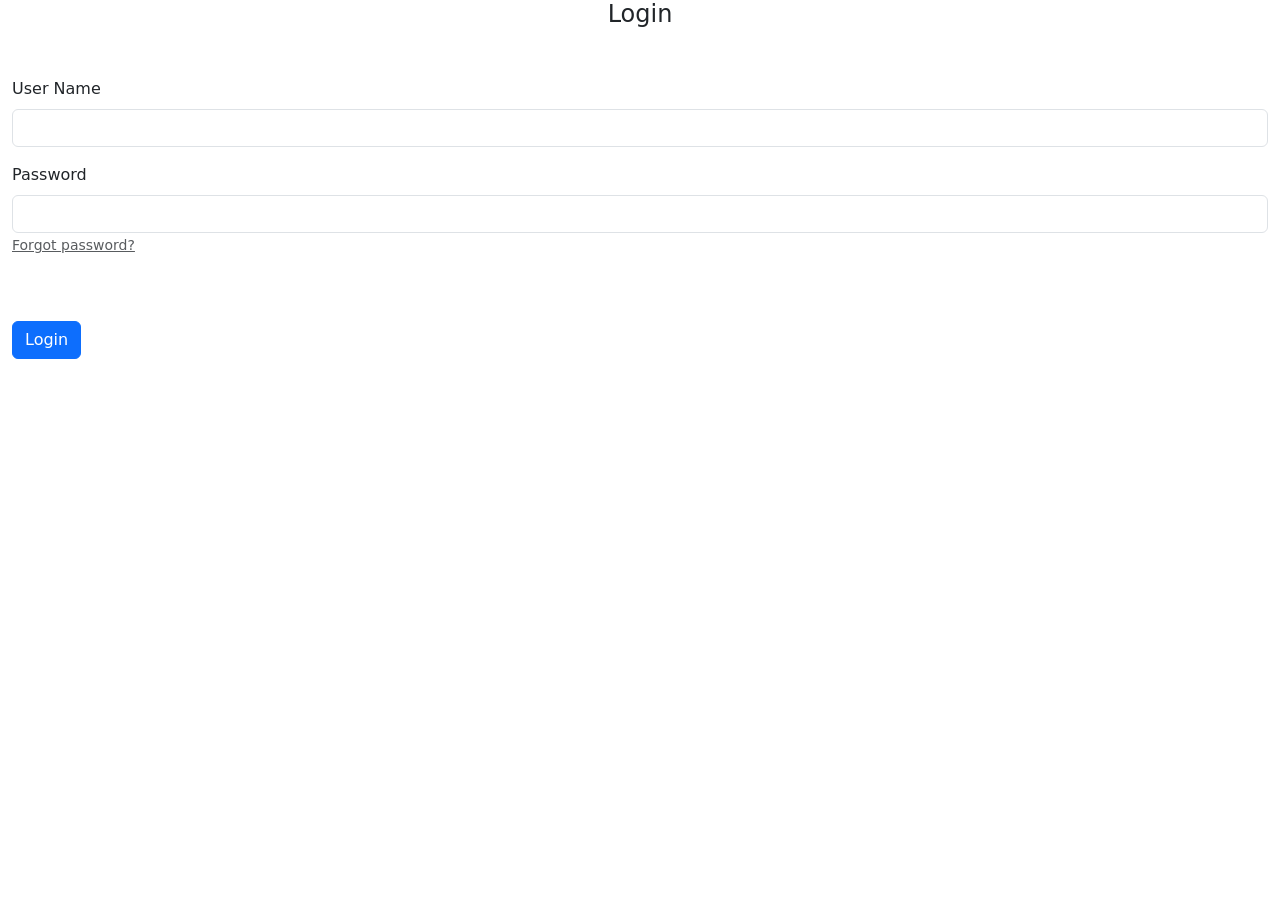
==== HTML files/index.html @ b796a16d "initial commit" ====
<!doctype html>
<html lang="en">

<head>
    <!-- Required meta tags -->
    <meta charset="utf-8">
    <meta name="viewport" content="width=device-width, initial-scale=1">

    <!-- Bootstrap CSS -->
    <link href="https://cdn.jsdelivr.net/npm/bootstrap@5.0.2/dist/css/bootstrap.min.css" rel="stylesheet"
        integrity="sha384-EVSTQN3/azprG1Anm3QDgpJLIm9Nao0Yz1ztcQTwFspd3yD65VohhpuuCOmLASjC" crossorigin="anonymous">
    <link href="D:\PERSONAL_FINANCIAL_DASHBORAD_PROJECT\IEEE-Hackathon2024\CSS files\stylelogin.css" rel="stylesheet">
    <title>Login Page</title>
</head>

<body>

    <div class="container-fluid">
        <form class="mx-auto">
            <h4 class="text-center">Login</h4>
            <div class="mb-3 mt-5">
                <label for="exampleInputEmail1" class="form-label">User Name</label>
                <input type="email" class="form-control" id="exampleInputEmail1" aria-describedby="emailHelp">
            </div>
            <div class="mb-3">
                <label for="exampleInputPassword1" class="form-label">Password</label>
                <input type="password" class="form-control" id="exampleInputPassword1">
                <a href="#" id="forgot-password" class="form-text mt-3">Forgot password?</a>
            </div>
            <button onclick=login() type="submit" class="btn btn-primary mt-5">Login</button>
            <script>
                function login() {
                    window.location.href = "indexmain.html";
                }
            </script>
    </div>


    <script src="https://cdn.jsdelivr.net/npm/bootstrap@5.0.2/dist/js/bootstrap.bundle.min.js"
        integrity="sha384-MrcW6ZMFYlzcLA8Nl+NtUVF0sA7MsXsP1UyJoMp4YLEuNSfAP+JcXn/tWtIaxVXM"
        crossorigin="anonymous"></script>

</body>

</html>
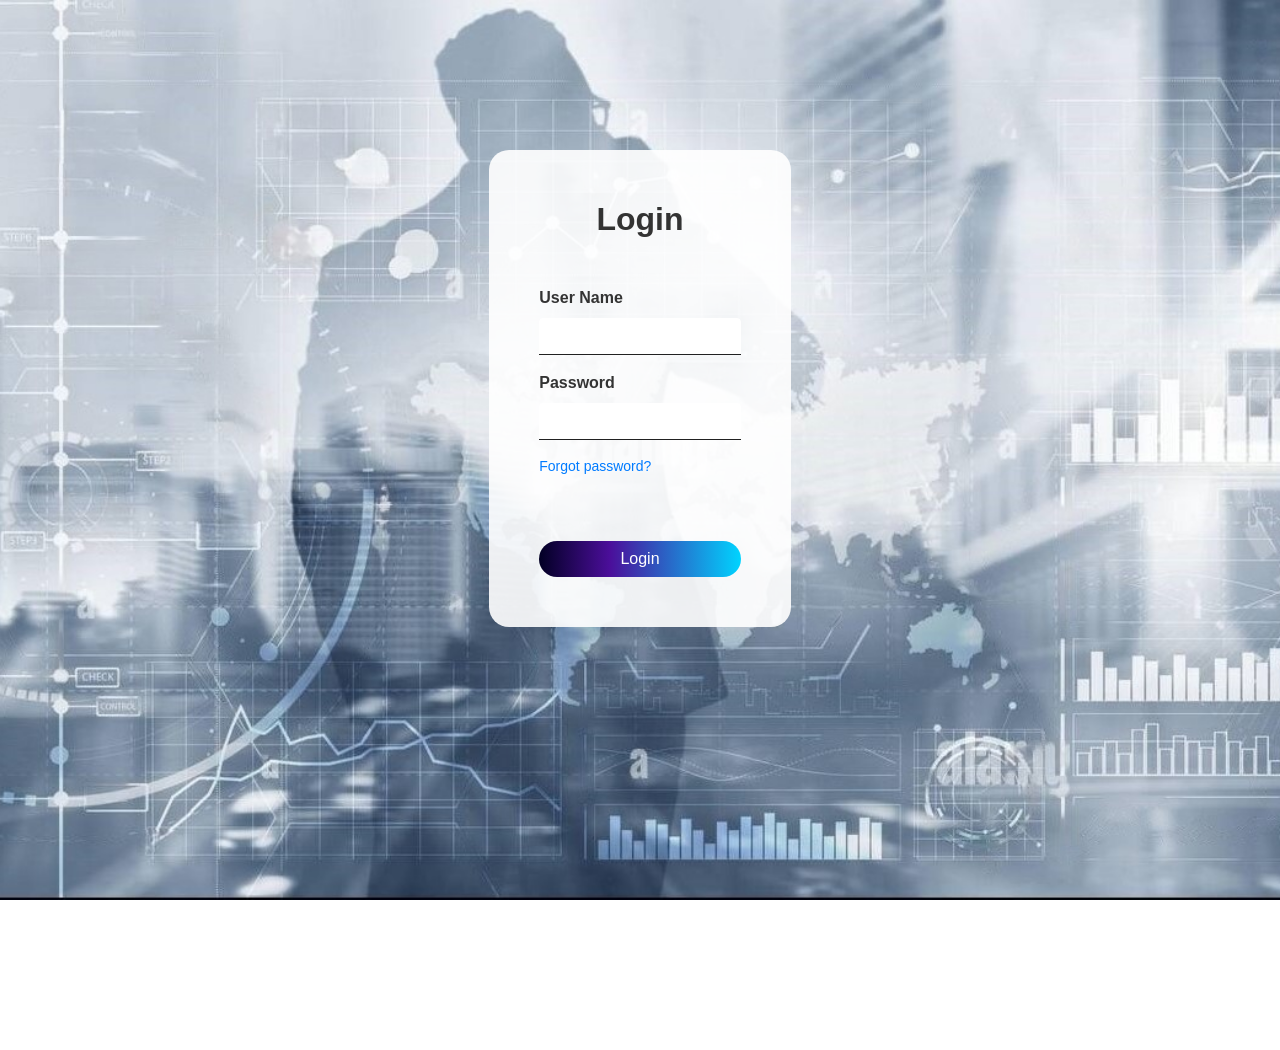
==== commit bcda4fc0: "all ok project final" ====
--- a/HTML files/index.html
+++ b/HTML files/index.html
@@ -9,7 +9,7 @@
     <!-- Bootstrap CSS -->
     <link href="https://cdn.jsdelivr.net/npm/bootstrap@5.0.2/dist/css/bootstrap.min.css" rel="stylesheet"
         integrity="sha384-EVSTQN3/azprG1Anm3QDgpJLIm9Nao0Yz1ztcQTwFspd3yD65VohhpuuCOmLASjC" crossorigin="anonymous">
-    <link href="D:\PERSONAL_FINANCIAL_DASHBORAD_PROJECT\IEEE-Hackathon2024\CSS files\stylelogin.css" rel="stylesheet">
+    <link href="../CSS files/stylelogin.css" rel="stylesheet">
     <title>Login Page</title>
 </head>
 
--- a/CSS files/stylelogin.css
+++ b/CSS files/stylelogin.css
@@ -0,0 +1,78 @@
+body {
+    background: url('../Images/download (11).jpeg') no-repeat center center fixed;
+    background-size: cover;
+    font-family: 'Poppins', sans-serif;
+    position: relative;
+    min-height: 100vh;
+}
+
+/*
+body::before {
+    content: '';
+    position: absolute;
+    top: 0;
+    left: 0;
+    right: 0;
+    bottom: 0;
+    background: rgba(0, 0, 0, 0.7);
+ 
+    z-index: 1;
+}
+*/
+
+
+form {
+    position: relative;
+    z-index: 2;
+    border-radius: 20px;
+    margin-top: 150px !important;
+    width: 24% !important;
+    background-color: rgba(255, 255, 255, 0.9);
+    /* Slightly transparent white background */
+    padding: 50px;
+}
+
+.btn-primary {
+    width: 100%;
+    border: none;
+    border-radius: 50px;
+    background: linear-gradient(90deg, rgba(2, 0, 36, 1) 0%, rgba(75, 14, 154, 1) 35%, rgba(0, 212, 255, 1) 100%);
+}
+
+.form-control {
+    color: rgba(0, 0, 0, .87);
+    border-bottom-color: rgba(0, 0, 0, .42);
+    box-shadow: none !important;
+    border: none;
+    border-bottom: 1px solid;
+    border-radius: 4px 4px 0 0;
+}
+
+h4 {
+    font-size: 2rem !important;
+    font-weight: 700;
+    text-align: center;
+    color: #333;
+}
+
+.form-label {
+    font-weight: 800 !important;
+    color: #333;
+}
+
+#forgot-password {
+    color: #007bff;
+    text-decoration: none;
+    display: block;
+    margin-top: 15px;
+}
+
+#forgot-password:hover {
+    text-decoration: underline;
+}
+
+@media only screen and (max-width: 600px) {
+    form {
+        width: 90% !important;
+    }
+}
